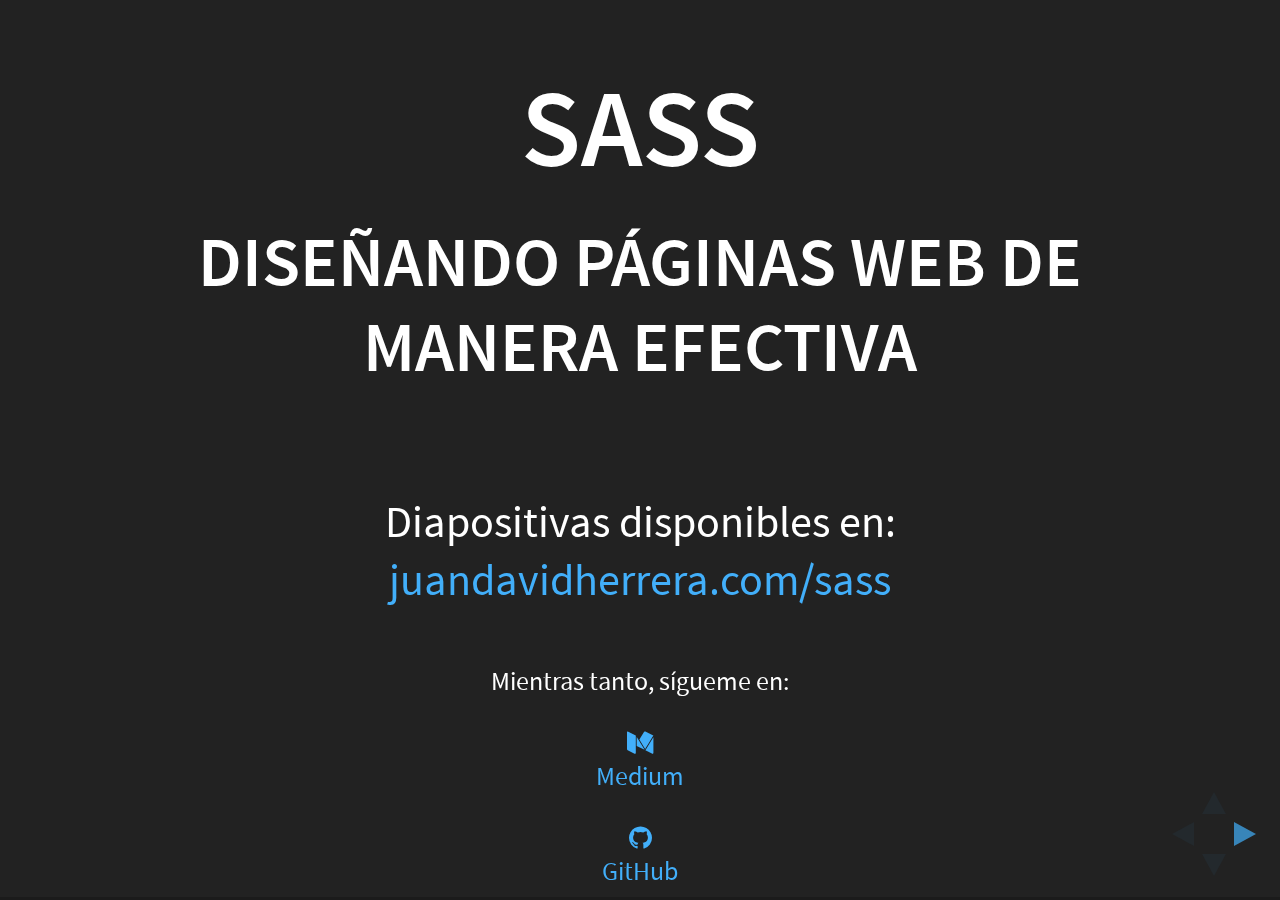
==== slides/index.html @ 66c6b19c "folder restructuring" ====
<!doctype html>
<html lang="en">

<head>
	<meta charset="utf-8">

	<title>Sass: Diseñando Páginas Web de manera efectiva</title>

	<meta name="description" content="Creating styles the elegant way">
	<meta name="author" content="Juan Herrera">

	<meta name="apple-mobile-web-app-capable" content="yes">
	<meta name="apple-mobile-web-app-status-bar-style" content="black-translucent">

	<meta name="viewport" content="width=device-width, initial-scale=1.0, maximum-scale=1.0, user-scalable=no, minimal-ui">

	<link rel="stylesheet" href="css/reveal.css">
	<link rel="stylesheet" href="css/theme/black.css" id="theme">

	<!-- Code syntax highlighting -->
	<link rel="stylesheet" href="lib/css/zenburn.css">

	<!-- Font Awesome Icons -->
	<link rel="stylesheet" href="https://maxcdn.bootstrapcdn.com/font-awesome/4.5.0/css/font-awesome.min.css">

	<!-- Printing and PDF exports -->
	<script>
		var link = document.createElement( 'link' );
		link.rel = 'stylesheet';
		link.type = 'text/css';
		link.href = window.location.search.match( /print-pdf/gi ) ? 'css/print/pdf.css' : 'css/print/paper.css';
		document.getElementsByTagName( 'head' )[0].appendChild( link );
	</script>

		<!--[if lt IE 9]>
		<script src="lib/js/html5shiv.js"></script>
		<![endif]-->
	</head>

	<body>

		<div class="reveal">

			<!-- Any section element inside of this container is displayed as a slide -->
			<div class="slides">
				<section>
					<h1>Sass</h1>
					<h2>Diseñando Páginas Web de manera efectiva</h2><br>
					
					<p>Diapositivas disponibles en: <br>
						<a href="http://juandavidherrera.com/sass">juandavidherrera.com/sass</a><br><br>	
						<small>
							Mientras tanto, sígueme en: <br><br>
							<a href="https://medium.com/@jdjuan"><i class="fa fa-medium"></i><br>Medium</a><br><br>
							<a href="https://github.com/jdjuan"><i class="fa fa-github"></i><br>GitHub</a>
						</small>
					</p>
				</section>

				<section>
					<section>
						<h2>¿Quién soy?</h2>
						<div class="fragment">
							<img alt="" data-src="images/compliment.png">
							<a href="http://compliment.juandavidherrera.com/">The Compliment Project</a>
						</div>
					</section>
					<section>
						<h2>¿Quién soy?</h2>
						<img alt="" data-src="images/rak.png">
						<a href="http://rak.juandavidherrera.com/">The RAK Project</a>
					</section>
					<section>
						<h2>¿Quién soy?</h2>
						<img alt="" data-src="images/kindd.png">
						<a href="http://kindd.ork/">Kindd: Despierta tu humanidad</a><br>
						<a href="http://kindd.ork/">www.kindd.org</a>
					</section>
					<section>
						<img alt="" data-src="images/kindd1.png">
						<img alt="" class="fragment" style="position: absolute; left: 35rem;" data-src="images/kindd2.png">
						<img alt="" class="fragment" style="position: absolute; left: -4rem;" data-src="images/kindd3.png">
						<img alt="" class="fragment" style="position: absolute; left: 7rem;" data-src="images/kindd4.png">
						<img alt="" class="fragment" style="position: absolute; left: 10rem;" data-src="images/kindd5.png">
						<img alt="" class="fragment" style="position: absolute; left: -2rem;" data-src="images/kindd6.png">
						<img alt="" class="fragment" style="position: absolute; left: 35rem;" data-src="images/kindd7.png">
						<img alt="" class="fragment" style="position: absolute; left: 1rem;" data-src="images/kindd8.png">
						<img alt="" class="fragment" style="position: absolute; left: 22rem;" data-src="images/kindd9.png">
						<img alt="" class="fragment" style="position: absolute; left: 6rem;" data-src="images/kindd10.png">
					</section>
				</section>

				<!-- Example of nested vertical slides -->
				<section data-background="images/sass-compass.jpg"></section>

				<section>
					<section>
						<h1>Alcen la mano los que...</h1>
						<h2 class="fragment">...no saben qué es CSS</h2>
					</section>
					<section>
						<img alt="" data-src="images/challenge.jpg">
					</section>
					<section>
						<h1>CSS</h1>
						<blockquote cite="https://www.w3.org/Style/CSS/">
							&ldquo; Cascading Style Sheets (CSS) is a simple mechanism for adding style (e.g., fonts, colors, spacing) to Web documents.&rdquo; W3C
						</blockquote>
					</section>
				</section>
				<section>
					<section>
						<h1>¿Por qué es importante saber CSS?</h1>
					</section>
					<section data-background="images/nasa1.png" data-background-size="95vw"><br><br><br><br>
					</section>
					<section data-background="images/nasa2.png" data-background-size="95vw"><br><br><br><br>
					</section>
				</section>

				<section>
					<section>
						<h3>¿Cómo luce un archivo de CSS?</h3>
						<div class="noWrap" style="white-space: nowrap;">
							<img width="50%" alt=""data-src="images/css1.png">
							<img width="50%" class="fragment" alt=""data-src="images/cat1.jpg">
						</div>
					</section>
					<section>
						<div class="noWrap" style="white-space: nowrap;">
							<img width="50%" alt=""data-src="images/css2.png">
							<img width="50%" class="fragment" alt=""data-src="images/cat2.jpg">
						</div>
					</section>
					<section>
						<div class="noWrap" style="white-space: nowrap;">
							<img width="50%" alt=""data-src="images/css3.png">
							<img width="50%" class="fragment" alt=""data-src="images/cat3.jpg">
						</div>
					</section>
					<section>
						<div class="noWrap" style="white-space: nowrap;">
							<img width="50%" class="fragment" alt=""data-src="images/sass.png">
							<img width="50%" alt=""data-src="images/cat3.jpg">
						</div>
					</section>
					<section>
						<div class="noWrap" style="white-space: nowrap;">
							<img width="50%" alt=""data-src="images/sass.png">
							<img width="50%" alt=""data-src="images/cat4.jpeg">
						</div>
					</section>
					<section>
						<div class="noWrap" style="white-space: nowrap;">
							<img width="50%" alt=""data-src="images/compass.png">
							<img width="50%" alt=""data-src="images/cat5.jpg">
						</div>
					</section>
				</section>

				<section>
					<h1>SASS</h1>
					<strong>	
						<span class="fragment">Syntactically &nbsp;&nbsp;&nbsp;</span><span class="fragment">Awesome &nbsp;&nbsp;&nbsp;</span><span class="fragment">Style &nbsp;&nbsp;&nbsp;</span><span class="fragment">Sheets </span>
					</strong>
					<br><br>
					<blockquote cite="http://sass-lang.com/">
						&ldquo;Sass is the most mature, stable, and powerful professional grade CSS extension language in the world..&rdquo;
					</blockquote>
				</section>

				<section data-background="images/preprocesadores.jpg" data-background-size="50vw"></section>
				
				<section data-background="images/sass-format.jpg" data-background-size="50vw"></section>

				<section data-background="images/sassVSless.png" data-background-size="65vw"></section>

				<section>
					<section>
						<h1>¡Variables!</h1>
						<img width="100%" data-src="images/sass1.png">
					</section>
					<section>
						<h1>Compila a: </h1>
						<img width="100%" data-src="images/sass2.png">
					</section>
				</section>

				<section>
					<h1>Tipos de Datos</h1>
					<img width="100%" data-src="images/sass9.png">
				</section>

				<section>
					<section>
						<h1>¡Mixins!</h1>
						<img width="100%" data-src="images/sass5.png">
					</section>
					<section>
						<h1>Compila a: </h1>
						<img width="100%" data-src="images/sass6.png">
					</section>
				</section>

				<section>
					<h1>¡Herencia!</h1>
					<img width="100%" data-src="images/sass7.png">
				</section>

				<section>
					<section>
						<h1>¡Nesting!</h1>
						<img data-src="images/sass3.png">
					</section>
					<section>
						<h1>Compila a: </h1>
						<img data-src="images/sass4.png">
					</section>
				</section>

				<section data-background="images/compass.png" data-background-size="50vw"></section>
				
				<section>
					<h1>COMPASS</h1>
					<blockquote cite="http://stackoverflow.com/questions/13777215/what-is-compass-what-is-sass-how-do-they-differ">
						&ldquo; Compass is a Sass framework.&rdquo; stackoverflow
					</blockquote>
					<blockquote class="fragment" cite="http://stackoverflow.com/questions/13777215/what-is-compass-what-is-sass-how-do-they-differ">
						&ldquo; Compass is a collection of helpful tools and battle-tested best practices for Sass.&rdquo; stackoverflow
					</blockquote>
				</section>

				<section>
					<section>
						<h1>COMPASS</h1>
						<pre><code style="font-size: 1.8rem;" class="hljs" data-trim data-noescape>
							div { <br><br> @include border-radius(25px); <br><br> }
						</code></pre>
					</section>
					<section>
						<h2>Compila a:</h2>
						<pre><code style="font-size: 1.8rem;" class="hljs" data-trim data-noescape>
							div {<br><br> -moz-border-radius: 25px;<br><br> -webkit-border-radius: 25px;<br><br> border-radius: 25px;<br><br>}
						</code></pre>
					</section>
				</section>
				<section>
					<h1>¿Conclusión?</h1>
				</section>

				<section data-background="images/bottom-line.jpg" data-background-size="50vw"></section>

				<section style="text-align: left;">
					<h1>¡PRÁCTICA!</h1>
					<p>
						- Instación de Sass: <a href="http://sass-lang.com/install">http://sass-lang.com/install</a> <br>
						- Instalación de Compass: <a href="http://compass-style.org/install/">http://compass-style.org/install/</a>
					</p>
				</section>

			</div>

		</div>

		<script src="lib/js/head.min.js"></script>
		<script src="js/reveal.js"></script>

		<script>

			// Full list of configuration options available at:
			// https://github.com/hakimel/reveal.js#configuration
			Reveal.initialize({
				controls: true,
				progress: true,
				history: true,
				center: true,

				transition: 'slide', // none/fade/slide/convex/concave/zoom

				// Optional reveal.js plugins
				dependencies: [
				{ src: 'lib/js/classList.js', condition: function() { return !document.body.classList; } },
				{ src: 'plugin/markdown/marked.js', condition: function() { return !!document.querySelector( '[data-markdown]' ); } },
				{ src: 'plugin/markdown/markdown.js', condition: function() { return !!document.querySelector( '[data-markdown]' ); } },
				{ src: 'plugin/highlight/highlight.js', async: true, callback: function() { hljs.initHighlightingOnLoad(); } },
				{ src: 'plugin/zoom-js/zoom.js', async: true },
				{ src: 'plugin/notes/notes.js', async: true }
				]
			});

		</script>

	</body>
	</html>
---- slides/css/reveal.css ----
/*!
 * reveal.js
 * http://lab.hakim.se/reveal-js
 * MIT licensed
 *
 * Copyright (C) 2015 Hakim El Hattab, http://hakim.se
 */
/*********************************************
 * RESET STYLES
 *********************************************/
html, body, .reveal div, .reveal span, .reveal applet, .reveal object, .reveal iframe,
.reveal h1, .reveal h2, .reveal h3, .reveal h4, .reveal h5, .reveal h6, .reveal p, .reveal blockquote, .reveal pre,
.reveal a, .reveal abbr, .reveal acronym, .reveal address, .reveal big, .reveal cite, .reveal code,
.reveal del, .reveal dfn, .reveal em, .reveal img, .reveal ins, .reveal kbd, .reveal q, .reveal s, .reveal samp,
.reveal small, .reveal strike, .reveal strong, .reveal sub, .reveal sup, .reveal tt, .reveal var,
.reveal b, .reveal u, .reveal center,
.reveal dl, .reveal dt, .reveal dd, .reveal ol, .reveal ul, .reveal li,
.reveal fieldset, .reveal form, .reveal label, .reveal legend,
.reveal table, .reveal caption, .reveal tbody, .reveal tfoot, .reveal thead, .reveal tr, .reveal th, .reveal td,
.reveal article, .reveal aside, .reveal canvas, .reveal details, .reveal embed,
.reveal figure, .reveal figcaption, .reveal footer, .reveal header, .reveal hgroup,
.reveal menu, .reveal nav, .reveal output, .reveal ruby, .reveal section, .reveal summary,
.reveal time, .reveal mark, .reveal audio, video {
  margin: 0;
  padding: 0;
  border: 0;
  font-size: 100%;
  font: inherit;
  vertical-align: baseline; }

.reveal article, .reveal aside, .reveal details, .reveal figcaption, .reveal figure,
.reveal footer, .reveal header, .reveal hgroup, .reveal menu, .reveal nav, .reveal section {
  display: block; }

/*********************************************
 * GLOBAL STYLES
 *********************************************/
html,
body {
  width: 100%;
  height: 100%;
  overflow: hidden; }

body {
  position: relative;
  line-height: 1;
  background-color: #fff;
  color: #000; }

html:-webkit-full-screen-ancestor {
  background-color: inherit; }

html:-moz-full-screen-ancestor {
  background-color: inherit; }

/*********************************************
 * VIEW FRAGMENTS
 *********************************************/
.reveal .slides section .fragment {
  opacity: 0;
  visibility: hidden;
  -webkit-transition: all 0.2s ease;
          transition: all 0.2s ease; }
  .reveal .slides section .fragment.visible {
    opacity: 1;
    visibility: visible; }

.reveal .slides section .fragment.grow {
  opacity: 1;
  visibility: visible; }
  .reveal .slides section .fragment.grow.visible {
    -webkit-transform: scale(1.3);
        -ms-transform: scale(1.3);
            transform: scale(1.3); }

.reveal .slides section .fragment.shrink {
  opacity: 1;
  visibility: visible; }
  .reveal .slides section .fragment.shrink.visible {
    -webkit-transform: scale(0.7);
        -ms-transform: scale(0.7);
            transform: scale(0.7); }

.reveal .slides section .fragment.zoom-in {
  -webkit-transform: scale(0.1);
      -ms-transform: scale(0.1);
          transform: scale(0.1); }
  .reveal .slides section .fragment.zoom-in.visible {
    -webkit-transform: none;
        -ms-transform: none;
            transform: none; }

.reveal .slides section .fragment.fade-out {
  opacity: 1;
  visibility: visible; }
  .reveal .slides section .fragment.fade-out.visible {
    opacity: 0;
    visibility: hidden; }

.reveal .slides section .fragment.semi-fade-out {
  opacity: 1;
  visibility: visible; }
  .reveal .slides section .fragment.semi-fade-out.visible {
    opacity: 0.5;
    visibility: visible; }

.reveal .slides section .fragment.strike {
  opacity: 1;
  visibility: visible; }
  .reveal .slides section .fragment.strike.visible {
    text-decoration: line-through; }

.reveal .slides section .fragment.current-visible {
  opacity: 0;
  visibility: hidden; }
  .reveal .slides section .fragment.current-visible.current-fragment {
    opacity: 1;
    visibility: visible; }

.reveal .slides section .fragment.highlight-red,
.reveal .slides section .fragment.highlight-current-red,
.reveal .slides section .fragment.highlight-green,
.reveal .slides section .fragment.highlight-current-green,
.reveal .slides section .fragment.highlight-blue,
.reveal .slides section .fragment.highlight-current-blue {
  opacity: 1;
  visibility: visible; }

.reveal .slides section .fragment.highlight-red.visible {
  color: #ff2c2d; }

.reveal .slides section .fragment.highlight-green.visible {
  color: #17ff2e; }

.reveal .slides section .fragment.highlight-blue.visible {
  color: #1b91ff; }

.reveal .slides section .fragment.highlight-current-red.current-fragment {
  color: #ff2c2d; }

.reveal .slides section .fragment.highlight-current-green.current-fragment {
  color: #17ff2e; }

.reveal .slides section .fragment.highlight-current-blue.current-fragment {
  color: #1b91ff; }

/*********************************************
 * DEFAULT ELEMENT STYLES
 *********************************************/
/* Fixes issue in Chrome where italic fonts did not appear when printing to PDF */
.reveal:after {
  content: '';
  font-style: italic; }

.reveal iframe {
  z-index: 1; }

/** Prevents layering issues in certain browser/transition combinations */
.reveal a {
  position: relative; }

.reveal .stretch {
  max-width: none;
  max-height: none; }

.reveal pre.stretch code {
  height: 100%;
  max-height: 100%;
  box-sizing: border-box; }

/*********************************************
 * CONTROLS
 *********************************************/
.reveal .controls {
  display: none;
  position: fixed;
  width: 110px;
  height: 110px;
  z-index: 30;
  right: 10px;
  bottom: 10px;
  -webkit-user-select: none; }

.reveal .controls button {
  padding: 0;
  position: absolute;
  opacity: 0.05;
  width: 0;
  height: 0;
  background-color: transparent;
  border: 12px solid transparent;
  -webkit-transform: scale(0.9999);
      -ms-transform: scale(0.9999);
          transform: scale(0.9999);
  -webkit-transition: all 0.2s ease;
          transition: all 0.2s ease;
  -webkit-appearance: none;
  -webkit-tap-highlight-color: transparent; }

.reveal .controls .enabled {
  opacity: 0.7;
  cursor: pointer; }

.reveal .controls .enabled:active {
  margin-top: 1px; }

.reveal .controls .navigate-left {
  top: 42px;
  border-right-width: 22px;
  border-right-color: #000; }

.reveal .controls .navigate-left.fragmented {
  opacity: 0.3; }

.reveal .controls .navigate-right {
  left: 74px;
  top: 42px;
  border-left-width: 22px;
  border-left-color: #000; }

.reveal .controls .navigate-right.fragmented {
  opacity: 0.3; }

.reveal .controls .navigate-up {
  left: 42px;
  border-bottom-width: 22px;
  border-bottom-color: #000; }

.reveal .controls .navigate-up.fragmented {
  opacity: 0.3; }

.reveal .controls .navigate-down {
  left: 42px;
  top: 74px;
  border-top-width: 22px;
  border-top-color: #000; }

.reveal .controls .navigate-down.fragmented {
  opacity: 0.3; }

/*********************************************
 * PROGRESS BAR
 *********************************************/
.reveal .progress {
  position: fixed;
  display: none;
  height: 3px;
  width: 100%;
  bottom: 0;
  left: 0;
  z-index: 10;
  background-color: rgba(0, 0, 0, 0.2); }

.reveal .progress:after {
  content: '';
  display: block;
  position: absolute;
  height: 20px;
  width: 100%;
  top: -20px; }

.reveal .progress span {
  display: block;
  height: 100%;
  width: 0px;
  background-color: #000;
  -webkit-transition: width 800ms cubic-bezier(0.26, 0.86, 0.44, 0.985);
          transition: width 800ms cubic-bezier(0.26, 0.86, 0.44, 0.985); }

/*********************************************
 * SLIDE NUMBER
 *********************************************/
.reveal .slide-number {
  position: fixed;
  display: block;
  right: 8px;
  bottom: 8px;
  z-index: 31;
  font-family: Helvetica, sans-serif;
  font-size: 12px;
  line-height: 1;
  color: #fff;
  background-color: rgba(0, 0, 0, 0.4);
  padding: 5px; }

.reveal .slide-number-delimiter {
  margin: 0 3px; }

/*********************************************
 * SLIDES
 *********************************************/
.reveal {
  position: relative;
  width: 100%;
  height: 100%;
  overflow: hidden;
  -ms-touch-action: none;
      touch-action: none; }

.reveal .slides {
  position: absolute;
  width: 100%;
  height: 100%;
  top: 0;
  right: 0;
  bottom: 0;
  left: 0;
  margin: auto;
  overflow: visible;
  z-index: 1;
  text-align: center;
  -webkit-perspective: 600px;
          perspective: 600px;
  -webkit-perspective-origin: 50% 40%;
          perspective-origin: 50% 40%; }

.reveal .slides > section {
  -ms-perspective: 600px; }

.reveal .slides > section,
.reveal .slides > section > section {
  display: none;
  position: absolute;
  width: 100%;
  padding: 20px 0px;
  z-index: 10;
  -webkit-transform-style: preserve-3d;
          transform-style: preserve-3d;
  -webkit-transition: -webkit-transform-origin 800ms cubic-bezier(0.26, 0.86, 0.44, 0.985), -webkit-transform 800ms cubic-bezier(0.26, 0.86, 0.44, 0.985), visibility 800ms cubic-bezier(0.26, 0.86, 0.44, 0.985), opacity 800ms cubic-bezier(0.26, 0.86, 0.44, 0.985);
          transition: -ms-transform-origin 800ms cubic-bezier(0.26, 0.86, 0.44, 0.985), transform 800ms cubic-bezier(0.26, 0.86, 0.44, 0.985), visibility 800ms cubic-bezier(0.26, 0.86, 0.44, 0.985), opacity 800ms cubic-bezier(0.26, 0.86, 0.44, 0.985);
          transition: transform-origin 800ms cubic-bezier(0.26, 0.86, 0.44, 0.985), transform 800ms cubic-bezier(0.26, 0.86, 0.44, 0.985), visibility 800ms cubic-bezier(0.26, 0.86, 0.44, 0.985), opacity 800ms cubic-bezier(0.26, 0.86, 0.44, 0.985); }

/* Global transition speed settings */
.reveal[data-transition-speed="fast"] .slides section {
  -webkit-transition-duration: 400ms;
          transition-duration: 400ms; }

.reveal[data-transition-speed="slow"] .slides section {
  -webkit-transition-duration: 1200ms;
          transition-duration: 1200ms; }

/* Slide-specific transition speed overrides */
.reveal .slides section[data-transition-speed="fast"] {
  -webkit-transition-duration: 400ms;
          transition-duration: 400ms; }

.reveal .slides section[data-transition-speed="slow"] {
  -webkit-transition-duration: 1200ms;
          transition-duration: 1200ms; }

.reveal .slides > section.stack {
  padding-top: 0;
  padding-bottom: 0; }

.reveal .slides > section.present,
.reveal .slides > section > section.present {
  display: block;
  z-index: 11;
  opacity: 1; }

.reveal.center,
.reveal.center .slides,
.reveal.center .slides section {
  min-height: 0 !important; }

/* Don't allow interaction with invisible slides */
.reveal .slides > section.future,
.reveal .slides > section > section.future,
.reveal .slides > section.past,
.reveal .slides > section > section.past {
  pointer-events: none; }

.reveal.overview .slides > section,
.reveal.overview .slides > section > section {
  pointer-events: auto; }

.reveal .slides > section.past,
.reveal .slides > section.future,
.reveal .slides > section > section.past,
.reveal .slides > section > section.future {
  opacity: 0; }

/*********************************************
 * Mixins for readability of transitions
 *********************************************/
/*********************************************
 * SLIDE TRANSITION
 * Aliased 'linear' for backwards compatibility
 *********************************************/
.reveal.slide section {
  -webkit-backface-visibility: hidden;
          backface-visibility: hidden; }

.reveal .slides > section[data-transition=slide].past,
.reveal .slides > section[data-transition~=slide-out].past,
.reveal.slide .slides > section:not([data-transition]).past {
  -webkit-transform: translate(-150%, 0);
      -ms-transform: translate(-150%, 0);
          transform: translate(-150%, 0); }

.reveal .slides > section[data-transition=slide].future,
.reveal .slides > section[data-transition~=slide-in].future,
.reveal.slide .slides > section:not([data-transition]).future {
  -webkit-transform: translate(150%, 0);
      -ms-transform: translate(150%, 0);
          transform: translate(150%, 0); }

.reveal .slides > section > section[data-transition=slide].past,
.reveal .slides > section > section[data-transition~=slide-out].past,
.reveal.slide .slides > section > section:not([data-transition]).past {
  -webkit-transform: translate(0, -150%);
      -ms-transform: translate(0, -150%);
          transform: translate(0, -150%); }

.reveal .slides > section > section[data-transition=slide].future,
.reveal .slides > section > section[data-transition~=slide-in].future,
.reveal.slide .slides > section > section:not([data-transition]).future {
  -webkit-transform: translate(0, 150%);
      -ms-transform: translate(0, 150%);
          transform: translate(0, 150%); }

.reveal.linear section {
  -webkit-backface-visibility: hidden;
          backface-visibility: hidden; }

.reveal .slides > section[data-transition=linear].past,
.reveal .slides > section[data-transition~=linear-out].past,
.reveal.linear .slides > section:not([data-transition]).past {
  -webkit-transform: translate(-150%, 0);
      -ms-transform: translate(-150%, 0);
          transform: translate(-150%, 0); }

.reveal .slides > section[data-transition=linear].future,
.reveal .slides > section[data-transition~=linear-in].future,
.reveal.linear .slides > section:not([data-transition]).future {
  -webkit-transform: translate(150%, 0);
      -ms-transform: translate(150%, 0);
          transform: translate(150%, 0); }

.reveal .slides > section > section[data-transition=linear].past,
.reveal .slides > section > section[data-transition~=linear-out].past,
.reveal.linear .slides > section > section:not([data-transition]).past {
  -webkit-transform: translate(0, -150%);
      -ms-transform: translate(0, -150%);
          transform: translate(0, -150%); }

.reveal .slides > section > section[data-transition=linear].future,
.reveal .slides > section > section[data-transition~=linear-in].future,
.reveal.linear .slides > section > section:not([data-transition]).future {
  -webkit-transform: translate(0, 150%);
      -ms-transform: translate(0, 150%);
          transform: translate(0, 150%); }

/*********************************************
 * CONVEX TRANSITION
 * Aliased 'default' for backwards compatibility
 *********************************************/
.reveal .slides > section[data-transition=default].past,
.reveal .slides > section[data-transition~=default-out].past,
.reveal.default .slides > section:not([data-transition]).past {
  -webkit-transform: translate3d(-100%, 0, 0) rotateY(-90deg) translate3d(-100%, 0, 0);
          transform: translate3d(-100%, 0, 0) rotateY(-90deg) translate3d(-100%, 0, 0); }

.reveal .slides > section[data-transition=default].future,
.reveal .slides > section[data-transition~=default-in].future,
.reveal.default .slides > section:not([data-transition]).future {
  -webkit-transform: translate3d(100%, 0, 0) rotateY(90deg) translate3d(100%, 0, 0);
          transform: translate3d(100%, 0, 0) rotateY(90deg) translate3d(100%, 0, 0); }

.reveal .slides > section > section[data-transition=default].past,
.reveal .slides > section > section[data-transition~=default-out].past,
.reveal.default .slides > section > section:not([data-transition]).past {
  -webkit-transform: translate3d(0, -300px, 0) rotateX(70deg) translate3d(0, -300px, 0);
          transform: translate3d(0, -300px, 0) rotateX(70deg) translate3d(0, -300px, 0); }

.reveal .slides > section > section[data-transition=default].future,
.reveal .slides > section > section[data-transition~=default-in].future,
.reveal.default .slides > section > section:not([data-transition]).future {
  -webkit-transform: translate3d(0, 300px, 0) rotateX(-70deg) translate3d(0, 300px, 0);
          transform: translate3d(0, 300px, 0) rotateX(-70deg) translate3d(0, 300px, 0); }

.reveal .slides > section[data-transition=convex].past,
.reveal .slides > section[data-transition~=convex-out].past,
.reveal.convex .slides > section:not([data-transition]).past {
  -webkit-transform: translate3d(-100%, 0, 0) rotateY(-90deg) translate3d(-100%, 0, 0);
          transform: translate3d(-100%, 0, 0) rotateY(-90deg) translate3d(-100%, 0, 0); }

.reveal .slides > section[data-transition=convex].future,
.reveal .slides > section[data-transition~=convex-in].future,
.reveal.convex .slides > section:not([data-transition]).future {
  -webkit-transform: translate3d(100%, 0, 0) rotateY(90deg) translate3d(100%, 0, 0);
          transform: translate3d(100%, 0, 0) rotateY(90deg) translate3d(100%, 0, 0); }

.reveal .slides > section > section[data-transition=convex].past,
.reveal .slides > section > section[data-transition~=convex-out].past,
.reveal.convex .slides > section > section:not([data-transition]).past {
  -webkit-transform: translate3d(0, -300px, 0) rotateX(70deg) translate3d(0, -300px, 0);
          transform: translate3d(0, -300px, 0) rotateX(70deg) translate3d(0, -300px, 0); }

.reveal .slides > section > section[data-transition=convex].future,
.reveal .slides > section > section[data-transition~=convex-in].future,
.reveal.convex .slides > section > section:not([data-transition]).future {
  -webkit-transform: translate3d(0, 300px, 0) rotateX(-70deg) translate3d(0, 300px, 0);
          transform: translate3d(0, 300px, 0) rotateX(-70deg) translate3d(0, 300px, 0); }

/*********************************************
 * CONCAVE TRANSITION
 *********************************************/
.reveal .slides > section[data-transition=concave].past,
.reveal .slides > section[data-transition~=concave-out].past,
.reveal.concave .slides > section:not([data-transition]).past {
  -webkit-transform: translate3d(-100%, 0, 0) rotateY(90deg) translate3d(-100%, 0, 0);
          transform: translate3d(-100%, 0, 0) rotateY(90deg) translate3d(-100%, 0, 0); }

.reveal .slides > section[data-transition=concave].future,
.reveal .slides > section[data-transition~=concave-in].future,
.reveal.concave .slides > section:not([data-transition]).future {
  -webkit-transform: translate3d(100%, 0, 0) rotateY(-90deg) translate3d(100%, 0, 0);
          transform: translate3d(100%, 0, 0) rotateY(-90deg) translate3d(100%, 0, 0); }

.reveal .slides > section > section[data-transition=concave].past,
.reveal .slides > section > section[data-transition~=concave-out].past,
.reveal.concave .slides > section > section:not([data-transition]).past {
  -webkit-transform: translate3d(0, -80%, 0) rotateX(-70deg) translate3d(0, -80%, 0);
          transform: translate3d(0, -80%, 0) rotateX(-70deg) translate3d(0, -80%, 0); }

.reveal .slides > section > section[data-transition=concave].future,
.reveal .slides > section > section[data-transition~=concave-in].future,
.reveal.concave .slides > section > section:not([data-transition]).future {
  -webkit-transform: translate3d(0, 80%, 0) rotateX(70deg) translate3d(0, 80%, 0);
          transform: translate3d(0, 80%, 0) rotateX(70deg) translate3d(0, 80%, 0); }

/*********************************************
 * ZOOM TRANSITION
 *********************************************/
.reveal .slides section[data-transition=zoom],
.reveal.zoom .slides section:not([data-transition]) {
  -webkit-transition-timing-function: ease;
          transition-timing-function: ease; }

.reveal .slides > section[data-transition=zoom].past,
.reveal .slides > section[data-transition~=zoom-out].past,
.reveal.zoom .slides > section:not([data-transition]).past {
  visibility: hidden;
  -webkit-transform: scale(16);
      -ms-transform: scale(16);
          transform: scale(16); }

.reveal .slides > section[data-transition=zoom].future,
.reveal .slides > section[data-transition~=zoom-in].future,
.reveal.zoom .slides > section:not([data-transition]).future {
  visibility: hidden;
  -webkit-transform: scale(0.2);
      -ms-transform: scale(0.2);
          transform: scale(0.2); }

.reveal .slides > section > section[data-transition=zoom].past,
.reveal .slides > section > section[data-transition~=zoom-out].past,
.reveal.zoom .slides > section > section:not([data-transition]).past {
  -webkit-transform: translate(0, -150%);
      -ms-transform: translate(0, -150%);
          transform: translate(0, -150%); }

.reveal .slides > section > section[data-transition=zoom].future,
.reveal .slides > section > section[data-transition~=zoom-in].future,
.reveal.zoom .slides > section > section:not([data-transition]).future {
  -webkit-transform: translate(0, 150%);
      -ms-transform: translate(0, 150%);
          transform: translate(0, 150%); }

/*********************************************
 * CUBE TRANSITION
 *********************************************/
.reveal.cube .slides {
  -webkit-perspective: 1300px;
          perspective: 1300px; }

.reveal.cube .slides section {
  padding: 30px;
  min-height: 700px;
  -webkit-backface-visibility: hidden;
          backface-visibility: hidden;
  box-sizing: border-box; }

.reveal.center.cube .slides section {
  min-height: 0; }

.reveal.cube .slides section:not(.stack):before {
  content: '';
  position: absolute;
  display: block;
  width: 100%;
  height: 100%;
  left: 0;
  top: 0;
  background: rgba(0, 0, 0, 0.1);
  border-radius: 4px;
  -webkit-transform: translateZ(-20px);
          transform: translateZ(-20px); }

.reveal.cube .slides section:not(.stack):after {
  content: '';
  position: absolute;
  display: block;
  width: 90%;
  height: 30px;
  left: 5%;
  bottom: 0;
  background: none;
  z-index: 1;
  border-radius: 4px;
  box-shadow: 0px 95px 25px rgba(0, 0, 0, 0.2);
  -webkit-transform: translateZ(-90px) rotateX(65deg);
          transform: translateZ(-90px) rotateX(65deg); }

.reveal.cube .slides > section.stack {
  padding: 0;
  background: none; }

.reveal.cube .slides > section.past {
  -webkit-transform-origin: 100% 0%;
      -ms-transform-origin: 100% 0%;
          transform-origin: 100% 0%;
  -webkit-transform: translate3d(-100%, 0, 0) rotateY(-90deg);
          transform: translate3d(-100%, 0, 0) rotateY(-90deg); }

.reveal.cube .slides > section.future {
  -webkit-transform-origin: 0% 0%;
      -ms-transform-origin: 0% 0%;
          transform-origin: 0% 0%;
  -webkit-transform: translate3d(100%, 0, 0) rotateY(90deg);
          transform: translate3d(100%, 0, 0) rotateY(90deg); }

.reveal.cube .slides > section > section.past {
  -webkit-transform-origin: 0% 100%;
      -ms-transform-origin: 0% 100%;
          transform-origin: 0% 100%;
  -webkit-transform: translate3d(0, -100%, 0) rotateX(90deg);
          transform: translate3d(0, -100%, 0) rotateX(90deg); }

.reveal.cube .slides > section > section.future {
  -webkit-transform-origin: 0% 0%;
      -ms-transform-origin: 0% 0%;
          transform-origin: 0% 0%;
  -webkit-transform: translate3d(0, 100%, 0) rotateX(-90deg);
          transform: translate3d(0, 100%, 0) rotateX(-90deg); }

/*********************************************
 * PAGE TRANSITION
 *********************************************/
.reveal.page .slides {
  -webkit-perspective-origin: 0% 50%;
          perspective-origin: 0% 50%;
  -webkit-perspective: 3000px;
          perspective: 3000px; }

.reveal.page .slides section {
  padding: 30px;
  min-height: 700px;
  box-sizing: border-box; }

.reveal.page .slides section.past {
  z-index: 12; }

.reveal.page .slides section:not(.stack):before {
  content: '';
  position: absolute;
  display: block;
  width: 100%;
  height: 100%;
  left: 0;
  top: 0;
  background: rgba(0, 0, 0, 0.1);
  -webkit-transform: translateZ(-20px);
          transform: translateZ(-20px); }

.reveal.page .slides section:not(.stack):after {
  content: '';
  position: absolute;
  display: block;
  width: 90%;
  height: 30px;
  left: 5%;
  bottom: 0;
  background: none;
  z-index: 1;
  border-radius: 4px;
  box-shadow: 0px 95px 25px rgba(0, 0, 0, 0.2);
  -webkit-transform: translateZ(-90px) rotateX(65deg); }

.reveal.page .slides > section.stack {
  padding: 0;
  background: none; }

.reveal.page .slides > section.past {
  -webkit-transform-origin: 0% 0%;
      -ms-transform-origin: 0% 0%;
          transform-origin: 0% 0%;
  -webkit-transform: translate3d(-40%, 0, 0) rotateY(-80deg);
          transform: translate3d(-40%, 0, 0) rotateY(-80deg); }

.reveal.page .slides > section.future {
  -webkit-transform-origin: 100% 0%;
      -ms-transform-origin: 100% 0%;
          transform-origin: 100% 0%;
  -webkit-transform: translate3d(0, 0, 0);
          transform: translate3d(0, 0, 0); }

.reveal.page .slides > section > section.past {
  -webkit-transform-origin: 0% 0%;
      -ms-transform-origin: 0% 0%;
          transform-origin: 0% 0%;
  -webkit-transform: translate3d(0, -40%, 0) rotateX(80deg);
          transform: translate3d(0, -40%, 0) rotateX(80deg); }

.reveal.page .slides > section > section.future {
  -webkit-transform-origin: 0% 100%;
      -ms-transform-origin: 0% 100%;
          transform-origin: 0% 100%;
  -webkit-transform: translate3d(0, 0, 0);
          transform: translate3d(0, 0, 0); }

/*********************************************
 * FADE TRANSITION
 *********************************************/
.reveal .slides section[data-transition=fade],
.reveal.fade .slides section:not([data-transition]),
.reveal.fade .slides > section > section:not([data-transition]) {
  -webkit-transform: none;
      -ms-transform: none;
          transform: none;
  -webkit-transition: opacity 0.5s;
          transition: opacity 0.5s; }

.reveal.fade.overview .slides section,
.reveal.fade.overview .slides > section > section {
  -webkit-transition: none;
          transition: none; }

/*********************************************
 * NO TRANSITION
 *********************************************/
.reveal .slides section[data-transition=none],
.reveal.none .slides section:not([data-transition]) {
  -webkit-transform: none;
      -ms-transform: none;
          transform: none;
  -webkit-transition: none;
          transition: none; }

/*********************************************
 * PAUSED MODE
 *********************************************/
.reveal .pause-overlay {
  position: absolute;
  top: 0;
  left: 0;
  width: 100%;
  height: 100%;
  background: black;
  visibility: hidden;
  opacity: 0;
  z-index: 100;
  -webkit-transition: all 1s ease;
          transition: all 1s ease; }

.reveal.paused .pause-overlay {
  visibility: visible;
  opacity: 1; }

/*********************************************
 * FALLBACK
 *********************************************/
.no-transforms {
  overflow-y: auto; }

.no-transforms .reveal .slides {
  position: relative;
  width: 80%;
  height: auto !important;
  top: 0;
  left: 50%;
  margin: 0;
  text-align: center; }

.no-transforms .reveal .controls,
.no-transforms .reveal .progress {
  display: none !important; }

.no-transforms .reveal .slides section {
  display: block !important;
  opacity: 1 !important;
  position: relative !important;
  height: auto;
  min-height: 0;
  top: 0;
  left: -50%;
  margin: 70px 0;
  -webkit-transform: none;
      -ms-transform: none;
          transform: none; }

.no-transforms .reveal .slides section section {
  left: 0; }

.reveal .no-transition,
.reveal .no-transition * {
  -webkit-transition: none !important;
          transition: none !important; }

/*********************************************
 * PER-SLIDE BACKGROUNDS
 *********************************************/
.reveal .backgrounds {
  position: absolute;
  width: 100%;
  height: 100%;
  top: 0;
  left: 0;
  -webkit-perspective: 600px;
          perspective: 600px; }

.reveal .slide-background {
  display: none;
  position: absolute;
  width: 100%;
  height: 100%;
  opacity: 0;
  visibility: hidden;
  background-color: transparent;
  background-position: 50% 50%;
  background-repeat: no-repeat;
  background-size: cover;
  -webkit-transition: all 800ms cubic-bezier(0.26, 0.86, 0.44, 0.985);
          transition: all 800ms cubic-bezier(0.26, 0.86, 0.44, 0.985); }

.reveal .slide-background.stack {
  display: block; }

.reveal .slide-background.present {
  opacity: 1;
  visibility: visible; }

.print-pdf .reveal .slide-background {
  opacity: 1 !important;
  visibility: visible !important; }

/* Video backgrounds */
.reveal .slide-background video {
  position: absolute;
  width: 100%;
  height: 100%;
  max-width: none;
  max-height: none;
  top: 0;
  left: 0; }

/* Immediate transition style */
.reveal[data-background-transition=none] > .backgrounds .slide-background,
.reveal > .backgrounds .slide-background[data-background-transition=none] {
  -webkit-transition: none;
          transition: none; }

/* Slide */
.reveal[data-background-transition=slide] > .backgrounds .slide-background,
.reveal > .backgrounds .slide-background[data-background-transition=slide] {
  opacity: 1;
  -webkit-backface-visibility: hidden;
          backface-visibility: hidden; }

.reveal[data-background-transition=slide] > .backgrounds .slide-background.past,
.reveal > .backgrounds .slide-background.past[data-background-transition=slide] {
  -webkit-transform: translate(-100%, 0);
      -ms-transform: translate(-100%, 0);
          transform: translate(-100%, 0); }

.reveal[data-background-transition=slide] > .backgrounds .slide-background.future,
.reveal > .backgrounds .slide-background.future[data-background-transition=slide] {
  -webkit-transform: translate(100%, 0);
      -ms-transform: translate(100%, 0);
          transform: translate(100%, 0); }

.reveal[data-background-transition=slide] > .backgrounds .slide-background > .slide-background.past,
.reveal > .backgrounds .slide-background > .slide-background.past[data-background-transition=slide] {
  -webkit-transform: translate(0, -100%);
      -ms-transform: translate(0, -100%);
          transform: translate(0, -100%); }

.reveal[data-background-transition=slide] > .backgrounds .slide-background > .slide-background.future,
.reveal > .backgrounds .slide-background > .slide-background.future[data-background-transition=slide] {
  -webkit-transform: translate(0, 100%);
      -ms-transform: translate(0, 100%);
          transform: translate(0, 100%); }

/* Convex */
.reveal[data-background-transition=convex] > .backgrounds .slide-background.past,
.reveal > .backgrounds .slide-background.past[data-background-transition=convex] {
  opacity: 0;
  -webkit-transform: translate3d(-100%, 0, 0) rotateY(-90deg) translate3d(-100%, 0, 0);
          transform: translate3d(-100%, 0, 0) rotateY(-90deg) translate3d(-100%, 0, 0); }

.reveal[data-background-transition=convex] > .backgrounds .slide-background.future,
.reveal > .backgrounds .slide-background.future[data-background-transition=convex] {
  opacity: 0;
  -webkit-transform: translate3d(100%, 0, 0) rotateY(90deg) translate3d(100%, 0, 0);
          transform: translate3d(100%, 0, 0) rotateY(90deg) translate3d(100%, 0, 0); }

.reveal[data-background-transition=convex] > .backgrounds .slide-background > .slide-background.past,
.reveal > .backgrounds .slide-background > .slide-background.past[data-background-transition=convex] {
  opacity: 0;
  -webkit-transform: translate3d(0, -100%, 0) rotateX(90deg) translate3d(0, -100%, 0);
          transform: translate3d(0, -100%, 0) rotateX(90deg) translate3d(0, -100%, 0); }

.reveal[data-background-transition=convex] > .backgrounds .slide-background > .slide-background.future,
.reveal > .backgrounds .slide-background > .slide-background.future[data-background-transition=convex] {
  opacity: 0;
  -webkit-transform: translate3d(0, 100%, 0) rotateX(-90deg) translate3d(0, 100%, 0);
          transform: translate3d(0, 100%, 0) rotateX(-90deg) translate3d(0, 100%, 0); }

/* Concave */
.reveal[data-background-transition=concave] > .backgrounds .slide-background.past,
.reveal > .backgrounds .slide-background.past[data-background-transition=concave] {
  opacity: 0;
  -webkit-transform: translate3d(-100%, 0, 0) rotateY(90deg) translate3d(-100%, 0, 0);
          transform: translate3d(-100%, 0, 0) rotateY(90deg) translate3d(-100%, 0, 0); }

.reveal[data-background-transition=concave] > .backgrounds .slide-background.future,
.reveal > .backgrounds .slide-background.future[data-background-transition=concave] {
  opacity: 0;
  -webkit-transform: translate3d(100%, 0, 0) rotateY(-90deg) translate3d(100%, 0, 0);
          transform: translate3d(100%, 0, 0) rotateY(-90deg) translate3d(100%, 0, 0); }

.reveal[data-background-transition=concave] > .backgrounds .slide-background > .slide-background.past,
.reveal > .backgrounds .slide-background > .slide-background.past[data-background-transition=concave] {
  opacity: 0;
  -webkit-transform: translate3d(0, -100%, 0) rotateX(-90deg) translate3d(0, -100%, 0);
          transform: translate3d(0, -100%, 0) rotateX(-90deg) translate3d(0, -100%, 0); }

.reveal[data-background-transition=concave] > .backgrounds .slide-background > .slide-background.future,
.reveal > .backgrounds .slide-background > .slide-background.future[data-background-transition=concave] {
  opacity: 0;
  -webkit-transform: translate3d(0, 100%, 0) rotateX(90deg) translate3d(0, 100%, 0);
          transform: translate3d(0, 100%, 0) rotateX(90deg) translate3d(0, 100%, 0); }

/* Zoom */
.reveal[data-background-transition=zoom] > .backgrounds .slide-background,
.reveal > .backgrounds .slide-background[data-background-transition=zoom] {
  -webkit-transition-timing-function: ease;
          transition-timing-function: ease; }

.reveal[data-background-transition=zoom] > .backgrounds .slide-background.past,
.reveal > .backgrounds .slide-background.past[data-background-transition=zoom] {
  opacity: 0;
  visibility: hidden;
  -webkit-transform: scale(16);
      -ms-transform: scale(16);
          transform: scale(16); }

.reveal[data-background-transition=zoom] > .backgrounds .slide-background.future,
.reveal > .backgrounds .slide-background.future[data-background-transition=zoom] {
  opacity: 0;
  visibility: hidden;
  -webkit-transform: scale(0.2);
      -ms-transform: scale(0.2);
          transform: scale(0.2); }

.reveal[data-background-transition=zoom] > .backgrounds .slide-background > .slide-background.past,
.reveal > .backgrounds .slide-background > .slide-background.past[data-background-transition=zoom] {
  opacity: 0;
  visibility: hidden;
  -webkit-transform: scale(16);
      -ms-transform: scale(16);
          transform: scale(16); }

.reveal[data-background-transition=zoom] > .backgrounds .slide-background > .slide-background.future,
.reveal > .backgrounds .slide-background > .slide-background.future[data-background-transition=zoom] {
  opacity: 0;
  visibility: hidden;
  -webkit-transform: scale(0.2);
      -ms-transform: scale(0.2);
          transform: scale(0.2); }

/* Global transition speed settings */
.reveal[data-transition-speed="fast"] > .backgrounds .slide-background {
  -webkit-transition-duration: 400ms;
          transition-duration: 400ms; }

.reveal[data-transition-speed="slow"] > .backgrounds .slide-background {
  -webkit-transition-duration: 1200ms;
          transition-duration: 1200ms; }

/*********************************************
 * OVERVIEW
 *********************************************/
.reveal.overview {
  -webkit-perspective-origin: 50% 50%;
          perspective-origin: 50% 50%;
  -webkit-perspective: 700px;
          perspective: 700px; }
  .reveal.overview .slides section {
    height: 700px;
    opacity: 1 !important;
    overflow: hidden;
    visibility: visible !important;
    cursor: pointer;
    box-sizing: border-box; }
  .reveal.overview .slides section:hover,
  .reveal.overview .slides section.present {
    outline: 10px solid rgba(150, 150, 150, 0.4);
    outline-offset: 10px; }
  .reveal.overview .slides section .fragment {
    opacity: 1;
    -webkit-transition: none;
            transition: none; }
  .reveal.overview .slides section:after,
  .reveal.overview .slides section:before {
    display: none !important; }
  .reveal.overview .slides > section.stack {
    padding: 0;
    top: 0 !important;
    background: none;
    outline: none;
    overflow: visible; }
  .reveal.overview .backgrounds {
    -webkit-perspective: inherit;
            perspective: inherit; }
  .reveal.overview .backgrounds .slide-background {
    opacity: 1;
    visibility: visible;
    outline: 10px solid rgba(150, 150, 150, 0.1);
    outline-offset: 10px; }

.reveal.overview .slides section,
.reveal.overview-deactivating .slides section {
  -webkit-transition: none;
          transition: none; }

.reveal.overview .backgrounds .slide-background,
.reveal.overview-deactivating .backgrounds .slide-background {
  -webkit-transition: none;
          transition: none; }

.reveal.overview-animated .slides {
  -webkit-transition: -webkit-transform 0.4s ease;
          transition: transform 0.4s ease; }

/*********************************************
 * RTL SUPPORT
 *********************************************/
.reveal.rtl .slides,
.reveal.rtl .slides h1,
.reveal.rtl .slides h2,
.reveal.rtl .slides h3,
.reveal.rtl .slides h4,
.reveal.rtl .slides h5,
.reveal.rtl .slides h6 {
  direction: rtl;
  font-family: sans-serif; }

.reveal.rtl pre,
.reveal.rtl code {
  direction: ltr; }

.reveal.rtl ol,
.reveal.rtl ul {
  text-align: right; }

.reveal.rtl .progress span {
  float: right; }

/*********************************************
 * PARALLAX BACKGROUND
 *********************************************/
.reveal.has-parallax-background .backgrounds {
  -webkit-transition: all 0.8s ease;
          transition: all 0.8s ease; }

/* Global transition speed settings */
.reveal.has-parallax-background[data-transition-speed="fast"] .backgrounds {
  -webkit-transition-duration: 400ms;
          transition-duration: 400ms; }

.reveal.has-parallax-background[data-transition-speed="slow"] .backgrounds {
  -webkit-transition-duration: 1200ms;
          transition-duration: 1200ms; }

/*********************************************
 * LINK PREVIEW OVERLAY
 *********************************************/
.reveal .overlay {
  position: absolute;
  top: 0;
  left: 0;
  width: 100%;
  height: 100%;
  z-index: 1000;
  background: rgba(0, 0, 0, 0.9);
  opacity: 0;
  visibility: hidden;
  -webkit-transition: all 0.3s ease;
          transition: all 0.3s ease; }

.reveal .overlay.visible {
  opacity: 1;
  visibility: visible; }

.reveal .overlay .spinner {
  position: absolute;
  display: block;
  top: 50%;
  left: 50%;
  width: 32px;
  height: 32px;
  margin: -16px 0 0 -16px;
  z-index: 10;
  background-image: url([data-uri]%2F%2F%2F6%2Bvr8nJybW1tcDAwOjo6Nvb26ioqKOjo7Ozs%2FLy8vz8%2FAAAAAAAAAAAACH%2FC05FVFNDQVBFMi4wAwEAAAAh%2FhpDcmVhdGVkIHdpdGggYWpheGxvYWQuaW5mbwAh%[base64]%2FV%2FnmOM82XiHRLYKhKP1oZmADdEAAAh%2BQQJCgAAACwAAAAAIAAgAAAE6hDISWlZpOrNp1lGNRSdRpDUolIGw5RUYhhHukqFu8DsrEyqnWThGvAmhVlteBvojpTDDBUEIFwMFBRAmBkSgOrBFZogCASwBDEY%2FCZSg7GSE0gSCjQBMVG023xWBhklAnoEdhQEfyNqMIcKjhRsjEdnezB%2BA4k8gTwJhFuiW4dokXiloUepBAp5qaKpp6%2BHo7aWW54wl7obvEe0kRuoplCGepwSx2jJvqHEmGt6whJpGpfJCHmOoNHKaHx61WiSR92E4lbFoq%2BB6QDtuetcaBPnW6%2BO7wDHpIiK9SaVK5GgV543tzjgGcghAgAh%[base64]%2B%2BG%2Bw48edZPK%2BM6hLJpQg484enXIdQFSS1u6UhksENEQAAIfkECQoAAAAsAAAAACAAIAAABOcQyEmpGKLqzWcZRVUQnZYg1aBSh2GUVEIQ2aQOE%2BG%2BcD4ntpWkZQj1JIiZIogDFFyHI0UxQwFugMSOFIPJftfVAEoZLBbcLEFhlQiqGp1Vd140AUklUN3eCA51C1EWMzMCezCBBmkxVIVHBWd3HHl9JQOIJSdSnJ0TDKChCwUJjoWMPaGqDKannasMo6WnM562R5YluZRwur0wpgqZE7NKUm%2BFNRPIhjBJxKZteWuIBMN4zRMIVIhffcgojwCF117i4nlLnY5ztRLsnOk%2BaV%2BoJY7V7m76PdkS4trKcdg0Zc0tTcKkRAAAIfkECQoAAAAsAAAAACAAIAAABO4QyEkpKqjqzScpRaVkXZWQEximw1BSCUEIlDohrft6cpKCk5xid5MNJTaAIkekKGQkWyKHkvhKsR7ARmitkAYDYRIbUQRQjWBwJRzChi9CRlBcY1UN4g0%[base64]%[base64]%2BE71SRQeyqUToLA7VxF0JDyIQh%2FMVVPMt1ECZlfcjZJ9mIKoaTl1MRIl5o4CUKXOwmyrCInCKqcWtvadL2SYhyASyNDJ0uIiRMDjI0Fd30%2FiI2UA5GSS5UDj2l6NoqgOgN4gksEBgYFf0FDqKgHnyZ9OX8HrgYHdHpcHQULXAS2qKpENRg7eAMLC7kTBaixUYFkKAzWAAnLC7FLVxLWDBLKCwaKTULgEwbLA4hJtOkSBNqITT3xEgfLpBtzE%2FjiuL04RGEBgwWhShRgQExHBAAh%2BQQJCgAAACwAAAAAIAAgAAAE7xDISWlSqerNpyJKhWRdlSAVoVLCWk6JKlAqAavhO9UkUHsqlE6CwO1cRdCQ8iEIfzFVTzLdRAmZX3I2SfZiCqGk5dTESJeaOAlClzsJsqwiJwiqnFrb2nS9kmIcgEsjQydLiIlHehhpejaIjzh9eomSjZR%[base64]%2BE71SRQeyqUToLA7VxF0JDyIQh%[base64]%2BE71SRQeyqUToLA7VxF0JDyIQh%2FMVVPMt1ECZlfcjZJ9mIKoaTl1MRIl5o4CUKXOwmyrCInCKqcWtvadL2SYhyASyNDJ0uIiUd6GAULDJCRiXo1CpGXDJOUjY%2BYip9DhToJA4RBLwMLCwVDfRgbBAaqqoZ1XBMHswsHtxtFaH1iqaoGNgAIxRpbFAgfPQSqpbgGBqUD1wBXeCYp1AYZ19JJOYgH1KwA4UBvQwXUBxPqVD9L3sbp2BNk2xvvFPJd%2BMFCN6HAAIKgNggY0KtEBAAh%[base64]%2BvsYMDAzZQPC9VCNkDWUhGkuE5PxJNwiUK4UfLzOlD4WvzAHaoG9nxPi5d%2BjYUqfAhhykOFwJWiAAAIfkECQoAAAAsAAAAACAAIAAABPAQyElpUqnqzaciSoVkXVUMFaFSwlpOCcMYlErAavhOMnNLNo8KsZsMZItJEIDIFSkLGQoQTNhIsFehRww2CQLKF0tYGKYSg%2BygsZIuNqJksKgbfgIGepNo2cIUB3V1B3IvNiBYNQaDSTtfhhx0CwVPI0UJe0%2Bbm4g5VgcGoqOcnjmjqDSdnhgEoamcsZuXO1aWQy8KAwOAuTYYGwi7w5h%2BKr0SJ8MFihpNbx%2B4Erq7BYBuzsdiH1jCAzoSfl0rVirNbRXlBBlLX%2BBP0XJLAPGzTkAuAOqb0WT5AH7OcdCm5B8TgRwSRKIHQtaLCwg1RAAAOwAAAAAAAAAAAA%3D%3D);
  visibility: visible;
  opacity: 0.6;
  -webkit-transition: all 0.3s ease;
          transition: all 0.3s ease; }

.reveal .overlay header {
  position: absolute;
  left: 0;
  top: 0;
  width: 100%;
  height: 40px;
  z-index: 2;
  border-bottom: 1px solid #222; }

.reveal .overlay header a {
  display: inline-block;
  width: 40px;
  height: 40px;
  padding: 0 10px;
  float: right;
  opacity: 0.6;
  box-sizing: border-box; }

.reveal .overlay header a:hover {
  opacity: 1; }

.reveal .overlay header a .icon {
  display: inline-block;
  width: 20px;
  height: 20px;
  background-position: 50% 50%;
  background-size: 100%;
  background-repeat: no-repeat; }

.reveal .overlay header a.close .icon {
  background-image: url([data-uri]); }

.reveal .overlay header a.external .icon {
  background-image: url([data-uri]); }

.reveal .overlay .viewport {
  position: absolute;
  top: 40px;
  right: 0;
  bottom: 0;
  left: 0; }

.reveal .overlay.overlay-preview .viewport iframe {
  width: 100%;
  height: 100%;
  max-width: 100%;
  max-height: 100%;
  border: 0;
  opacity: 0;
  visibility: hidden;
  -webkit-transition: all 0.3s ease;
          transition: all 0.3s ease; }

.reveal .overlay.overlay-preview.loaded .viewport iframe {
  opacity: 1;
  visibility: visible; }

.reveal .overlay.overlay-preview.loaded .spinner {
  opacity: 0;
  visibility: hidden;
  -webkit-transform: scale(0.2);
      -ms-transform: scale(0.2);
          transform: scale(0.2); }

.reveal .overlay.overlay-help .viewport {
  overflow: auto;
  color: #fff; }

.reveal .overlay.overlay-help .viewport .viewport-inner {
  width: 600px;
  margin: 0 auto;
  padding: 60px;
  text-align: center;
  letter-spacing: normal; }

.reveal .overlay.overlay-help .viewport .viewport-inner .title {
  font-size: 20px; }

.reveal .overlay.overlay-help .viewport .viewport-inner table {
  border: 1px solid #fff;
  border-collapse: collapse;
  font-size: 14px; }

.reveal .overlay.overlay-help .viewport .viewport-inner table th,
.reveal .overlay.overlay-help .viewport .viewport-inner table td {
  width: 200px;
  padding: 10px;
  border: 1px solid #fff;
  vertical-align: middle; }

.reveal .overlay.overlay-help .viewport .viewport-inner table th {
  padding-top: 20px;
  padding-bottom: 20px; }

/*********************************************
 * PLAYBACK COMPONENT
 *********************************************/
.reveal .playback {
  position: fixed;
  left: 15px;
  bottom: 20px;
  z-index: 30;
  cursor: pointer;
  -webkit-transition: all 400ms ease;
          transition: all 400ms ease; }

.reveal.overview .playback {
  opacity: 0;
  visibility: hidden; }

/*********************************************
 * ROLLING LINKS
 *********************************************/
.reveal .roll {
  display: inline-block;
  line-height: 1.2;
  overflow: hidden;
  vertical-align: top;
  -webkit-perspective: 400px;
          perspective: 400px;
  -webkit-perspective-origin: 50% 50%;
          perspective-origin: 50% 50%; }

.reveal .roll:hover {
  background: none;
  text-shadow: none; }

.reveal .roll span {
  display: block;
  position: relative;
  padding: 0 2px;
  pointer-events: none;
  -webkit-transition: all 400ms ease;
          transition: all 400ms ease;
  -webkit-transform-origin: 50% 0%;
      -ms-transform-origin: 50% 0%;
          transform-origin: 50% 0%;
  -webkit-transform-style: preserve-3d;
          transform-style: preserve-3d;
  -webkit-backface-visibility: hidden;
          backface-visibility: hidden; }

.reveal .roll:hover span {
  background: rgba(0, 0, 0, 0.5);
  -webkit-transform: translate3d(0px, 0px, -45px) rotateX(90deg);
          transform: translate3d(0px, 0px, -45px) rotateX(90deg); }

.reveal .roll span:after {
  content: attr(data-title);
  display: block;
  position: absolute;
  left: 0;
  top: 0;
  padding: 0 2px;
  -webkit-backface-visibility: hidden;
          backface-visibility: hidden;
  -webkit-transform-origin: 50% 0%;
      -ms-transform-origin: 50% 0%;
          transform-origin: 50% 0%;
  -webkit-transform: translate3d(0px, 110%, 0px) rotateX(-90deg);
          transform: translate3d(0px, 110%, 0px) rotateX(-90deg); }

/*********************************************
 * SPEAKER NOTES
 *********************************************/
.reveal aside.notes {
  display: none; }

.reveal .speaker-notes {
  display: none;
  position: absolute;
  width: 70%;
  max-height: 15%;
  left: 15%;
  bottom: 26px;
  padding: 10px;
  z-index: 1;
  font-size: 18px;
  line-height: 1.4;
  color: #fff;
  background-color: rgba(0, 0, 0, 0.5);
  overflow: auto;
  box-sizing: border-box;
  text-align: left;
  font-family: Helvetica, sans-serif;
  -webkit-overflow-scrolling: touch; }

.reveal .speaker-notes.visible:not(:empty) {
  display: block; }

@media screen and (max-width: 1024px) {
  .reveal .speaker-notes {
    font-size: 14px; } }

@media screen and (max-width: 600px) {
  .reveal .speaker-notes {
    width: 90%;
    left: 5%; } }

/*********************************************
 * ZOOM PLUGIN
 *********************************************/
.zoomed .reveal *,
.zoomed .reveal *:before,
.zoomed .reveal *:after {
  -webkit-backface-visibility: visible !important;
          backface-visibility: visible !important; }

.zoomed .reveal .progress,
.zoomed .reveal .controls {
  opacity: 0; }

.zoomed .reveal .roll span {
  background: none; }

.zoomed .reveal .roll span:after {
  visibility: hidden; }
---- slides/css/theme/black.css ----
/**
 * Black theme for reveal.js. This is the opposite of the 'white' theme.
 *
 * Copyright (C) 2015 Hakim El Hattab, http://hakim.se
 */
@import url(../../lib/font/source-sans-pro/source-sans-pro.css);
section.has-light-background, section.has-light-background h1, section.has-light-background h2, section.has-light-background h3, section.has-light-background h4, section.has-light-background h5, section.has-light-background h6 {
  color: #222; }

/*********************************************
 * GLOBAL STYLES
 *********************************************/
body {
  background: #222;
  background-color: #222; }

.reveal {
  font-family: "Source Sans Pro", Helvetica, sans-serif;
  font-size: 38px;
  font-weight: normal;
  color: #fff; }

::selection {
  color: #fff;
  background: #bee4fd;
  text-shadow: none; }

.reveal .slides > section,
.reveal .slides > section > section {
  line-height: 1.3;
  font-weight: inherit; }

/*********************************************
 * HEADERS
 *********************************************/
.reveal h1,
.reveal h2,
.reveal h3,
.reveal h4,
.reveal h5,
.reveal h6 {
  margin: 0 0 20px 0;
  color: #fff;
  font-family: "Source Sans Pro", Helvetica, sans-serif;
  font-weight: 600;
  line-height: 1.2;
  letter-spacing: normal;
  text-transform: uppercase;
  text-shadow: none;
  word-wrap: break-word; }

.reveal h1 {
  font-size: 2.5em; }

.reveal h2 {
  font-size: 1.6em; }

.reveal h3 {
  font-size: 1.3em; }

.reveal h4 {
  font-size: 1em; }

.reveal h1 {
  text-shadow: none; }

/*********************************************
 * OTHER
 *********************************************/
.reveal p {
  margin: 20px 0;
  line-height: 1.3; }

/* Ensure certain elements are never larger than the slide itself */
.reveal img,
.reveal video,
.reveal iframe {
  max-width: 95%;
  max-height: 95%; }

.reveal strong,
.reveal b {
  font-weight: bold; }

.reveal em {
  font-style: italic; }

.reveal ol,
.reveal dl,
.reveal ul {
  display: inline-block;
  text-align: left;
  margin: 0 0 0 1em; }

.reveal ol {
  list-style-type: decimal; }

.reveal ul {
  list-style-type: disc; }

.reveal ul ul {
  list-style-type: square; }

.reveal ul ul ul {
  list-style-type: circle; }

.reveal ul ul,
.reveal ul ol,
.reveal ol ol,
.reveal ol ul {
  display: block;
  margin-left: 40px; }

.reveal dt {
  font-weight: bold; }

.reveal dd {
  margin-left: 40px; }

.reveal q,
.reveal blockquote {
  quotes: none; }

.reveal blockquote {
  display: block;
  position: relative;
  width: 70%;
  margin: 20px auto;
  padding: 5px;
  font-style: italic;
  background: rgba(255, 255, 255, 0.05);
  box-shadow: 0px 0px 2px rgba(0, 0, 0, 0.2); }

.reveal blockquote p:first-child,
.reveal blockquote p:last-child {
  display: inline-block; }

.reveal q {
  font-style: italic; }

.reveal pre {
  display: block;
  position: relative;
  width: 90%;
  margin: 20px auto;
  text-align: left;
  font-size: 0.55em;
  font-family: monospace;
  line-height: 1.2em;
  word-wrap: break-word;
  box-shadow: 0px 0px 6px rgba(0, 0, 0, 0.3); }

.reveal code {
  font-family: monospace; }

.reveal pre code {
  display: block;
  padding: 5px;
  overflow: auto;
  max-height: 400px;
  word-wrap: normal; }

.reveal table {
  margin: auto;
  border-collapse: collapse;
  border-spacing: 0; }

.reveal table th {
  font-weight: bold; }

.reveal table th,
.reveal table td {
  text-align: left;
  padding: 0.2em 0.5em 0.2em 0.5em;
  border-bottom: 1px solid; }

.reveal table th[align="center"],
.reveal table td[align="center"] {
  text-align: center; }

.reveal table th[align="right"],
.reveal table td[align="right"] {
  text-align: right; }

.reveal table tr:last-child td {
  border-bottom: none; }

.reveal sup {
  vertical-align: super; }

.reveal sub {
  vertical-align: sub; }

.reveal small {
  display: inline-block;
  font-size: 0.6em;
  line-height: 1.2em;
  vertical-align: top; }

.reveal small * {
  vertical-align: top; }

/*********************************************
 * LINKS
 *********************************************/
.reveal a {
  color: #42affa;
  text-decoration: none;
  -webkit-transition: color 0.15s ease;
  -moz-transition: color 0.15s ease;
  transition: color 0.15s ease; }

.reveal a:hover {
  color: #8dcffc;
  text-shadow: none;
  border: none; }

.reveal .roll span:after {
  color: #fff;
  background: #068de9; }

/*********************************************
 * IMAGES
 *********************************************/
.reveal section img {
  margin: 15px 0px;
  background: rgba(255, 255, 255, 0.12);
  border: 4px solid #fff;
  box-shadow: 0 0 10px rgba(0, 0, 0, 0.15); }

.reveal section img.plain {
  border: 0;
  box-shadow: none; }

.reveal a img {
  -webkit-transition: all 0.15s linear;
  -moz-transition: all 0.15s linear;
  transition: all 0.15s linear; }

.reveal a:hover img {
  background: rgba(255, 255, 255, 0.2);
  border-color: #42affa;
  box-shadow: 0 0 20px rgba(0, 0, 0, 0.55); }

/*********************************************
 * NAVIGATION CONTROLS
 *********************************************/
.reveal .controls .navigate-left,
.reveal .controls .navigate-left.enabled {
  border-right-color: #42affa; }

.reveal .controls .navigate-right,
.reveal .controls .navigate-right.enabled {
  border-left-color: #42affa; }

.reveal .controls .navigate-up,
.reveal .controls .navigate-up.enabled {
  border-bottom-color: #42affa; }

.reveal .controls .navigate-down,
.reveal .controls .navigate-down.enabled {
  border-top-color: #42affa; }

.reveal .controls .navigate-left.enabled:hover {
  border-right-color: #8dcffc; }

.reveal .controls .navigate-right.enabled:hover {
  border-left-color: #8dcffc; }

.reveal .controls .navigate-up.enabled:hover {
  border-bottom-color: #8dcffc; }

.reveal .controls .navigate-down.enabled:hover {
  border-top-color: #8dcffc; }

/*********************************************
 * PROGRESS BAR
 *********************************************/
.reveal .progress {
  background: rgba(0, 0, 0, 0.2); }

.reveal .progress span {
  background: #42affa;
  -webkit-transition: width 800ms cubic-bezier(0.26, 0.86, 0.44, 0.985);
  -moz-transition: width 800ms cubic-bezier(0.26, 0.86, 0.44, 0.985);
  transition: width 800ms cubic-bezier(0.26, 0.86, 0.44, 0.985); }
---- slides/lib/css/zenburn.css ----
/*
Zenburn style from voldmar.ru (c) Vladimir Epifanov <voldmar@voldmar.ru>
based on dark.css by Ivan Sagalaev
*/

.hljs {
  display: block;
  overflow-x: auto;
  padding: 0.5em;
  background: #3f3f3f;
  color: #dcdcdc;
  -webkit-text-size-adjust: none;
}

.hljs-keyword,
.hljs-tag,
.css .hljs-class,
.css .hljs-id,
.lisp .hljs-title,
.nginx .hljs-title,
.hljs-request,
.hljs-status,
.clojure .hljs-attribute {
  color: #e3ceab;
}

.django .hljs-template_tag,
.django .hljs-variable,
.django .hljs-filter .hljs-argument {
  color: #dcdcdc;
}

.hljs-number,
.hljs-date {
  color: #8cd0d3;
}

.dos .hljs-envvar,
.dos .hljs-stream,
.hljs-variable,
.apache .hljs-sqbracket,
.hljs-name {
  color: #efdcbc;
}

.dos .hljs-flow,
.diff .hljs-change,
.python .exception,
.python .hljs-built_in,
.hljs-literal,
.tex .hljs-special {
  color: #efefaf;
}

.diff .hljs-chunk,
.hljs-subst {
  color: #8f8f8f;
}

.dos .hljs-keyword,
.hljs-decorator,
.hljs-title,
.hljs-type,
.diff .hljs-header,
.ruby .hljs-class .hljs-parent,
.apache .hljs-tag,
.nginx .hljs-built_in,
.tex .hljs-command,
.hljs-prompt {
  color: #efef8f;
}

.dos .hljs-winutils,
.ruby .hljs-symbol,
.ruby .hljs-symbol .hljs-string,
.ruby .hljs-string {
  color: #dca3a3;
}

.diff .hljs-deletion,
.hljs-string,
.hljs-tag .hljs-value,
.hljs-preprocessor,
.hljs-pragma,
.hljs-built_in,
.smalltalk .hljs-class,
.smalltalk .hljs-localvars,
.smalltalk .hljs-array,
.css .hljs-rule .hljs-value,
.hljs-attr_selector,
.hljs-pseudo,
.apache .hljs-cbracket,
.tex .hljs-formula,
.coffeescript .hljs-attribute {
  color: #cc9393;
}

.hljs-shebang,
.diff .hljs-addition,
.hljs-comment,
.hljs-annotation,
.hljs-pi,
.hljs-doctype {
  color: #7f9f7f;
}

.coffeescript .javascript,
.javascript .xml,
.tex .hljs-formula,
.xml .javascript,
.xml .vbscript,
.xml .css,
.xml .hljs-cdata {
  opacity: 0.5;
}
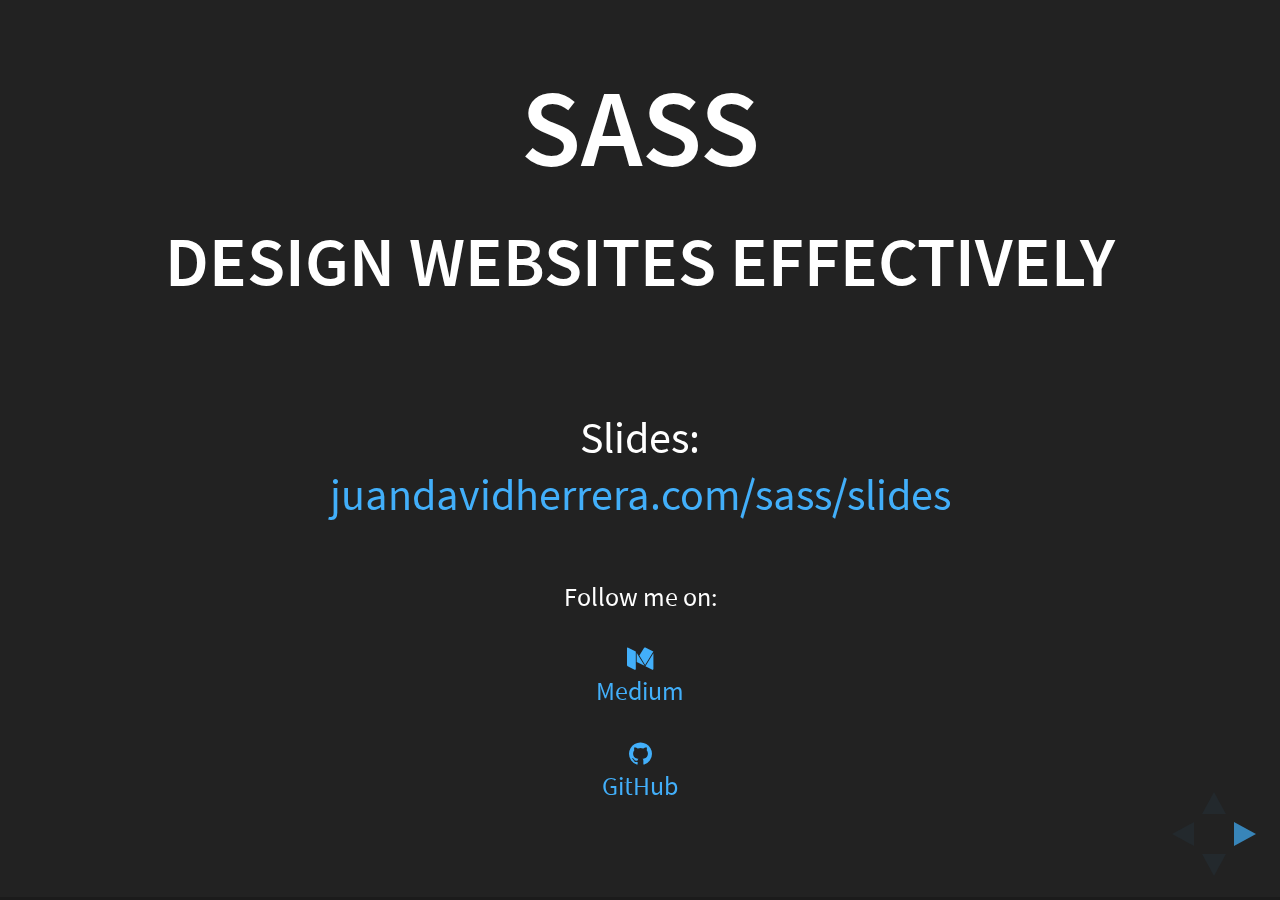
==== commit e741dc56: "Challenge uploaded" ====
--- a/slides/index.html
+++ b/slides/index.html
@@ -4,7 +4,7 @@
 <head>
 	<meta charset="utf-8">
 
-	<title>Sass: Diseñando Páginas Web de manera efectiva</title>
+	<title>Sass Workshop: Designing websites effectively</title>
 
 	<meta name="description" content="Creating styles the elegant way">
 	<meta name="author" content="Juan Herrera">
@@ -45,12 +45,12 @@
 			<div class="slides">
 				<section>
 					<h1>Sass</h1>
-					<h2>Diseñando Páginas Web de manera efectiva</h2><br>
+					<h2>Design Websites Effectively</h2><br>
 					
-					<p>Diapositivas disponibles en: <br>
-						<a href="http://juandavidherrera.com/sass">juandavidherrera.com/sass</a><br><br>	
+					<p>Slides:<br>
+						<a href="http://juandavidherrera.com/sass/slides">juandavidherrera.com/sass/slides</a><br><br>	
 						<small>
-							Mientras tanto, sígueme en: <br><br>
+							Follow me on:<br><br>
 							<a href="https://medium.com/@jdjuan"><i class="fa fa-medium"></i><br>Medium</a><br><br>
 							<a href="https://github.com/jdjuan"><i class="fa fa-github"></i><br>GitHub</a>
 						</small>
@@ -59,19 +59,21 @@
 
 				<section>
 					<section>
-						<h2>¿Quién soy?</h2>
+						<h2>Juan Herrera</h2>
 						<div class="fragment">
 							<img alt="" data-src="images/compliment.png">
-							<a href="http://compliment.juandavidherrera.com/">The Compliment Project</a>
-						</div>
-					</section>
-					<section>
-						<h2>¿Quién soy?</h2>
+							<a href="http://compliment.juandavidherrera.com/">The Compliment Project</a><br>
+							<a href="http://kindd.ork/">www.compliment.juandavidherrera.com</a>
+						</div>
+					</section>
+					<section>
+						<h2>Juan Herrera</h2>
 						<img alt="" data-src="images/rak.png">
-						<a href="http://rak.juandavidherrera.com/">The RAK Project</a>
-					</section>
-					<section>
-						<h2>¿Quién soy?</h2>
+						<a href="http://rak.juandavidherrera.com/">The RAK Project</a><br>
+						<a href="http://kindd.ork/">www.rak.juandavidherrera.com</a>
+					</section>
+					<section>
+						<h2>Juan Herrera</h2>
 						<img alt="" data-src="images/kindd.png">
 						<a href="http://kindd.ork/">Kindd: Despierta tu humanidad</a><br>
 						<a href="http://kindd.ork/">www.kindd.org</a>
@@ -94,9 +96,8 @@
 				<section data-background="images/sass-compass.jpg"></section>
 
 				<section>
-					<section>
-						<h1>Alcen la mano los que...</h1>
-						<h2 class="fragment">...no saben qué es CSS</h2>
+					<section data-background="images/giphy.gif" data-background-size="90vw">
+						<h1>Who knows CSS?</h1>
 					</section>
 					<section>
 						<img alt="" data-src="images/challenge.jpg">
@@ -110,7 +111,7 @@
 				</section>
 				<section>
 					<section>
-						<h1>¿Por qué es importante saber CSS?</h1>
+						<h1>Why is it important?</h1>
 					</section>
 					<section data-background="images/nasa1.png" data-background-size="95vw"><br><br><br><br>
 					</section>
@@ -120,7 +121,7 @@
 
 				<section>
 					<section>
-						<h3>¿Cómo luce un archivo de CSS?</h3>
+						<h1>CSS files analogy</h1>
 						<div class="noWrap" style="white-space: nowrap;">
 							<img width="50%" alt=""data-src="images/css1.png">
 							<img width="50%" class="fragment" alt=""data-src="images/cat1.jpg">
@@ -140,20 +141,14 @@
 					</section>
 					<section>
 						<div class="noWrap" style="white-space: nowrap;">
-							<img width="50%" class="fragment" alt=""data-src="images/sass.png">
-							<img width="50%" alt=""data-src="images/cat3.jpg">
-						</div>
-					</section>
-					<section>
-						<div class="noWrap" style="white-space: nowrap;">
 							<img width="50%" alt=""data-src="images/sass.png">
-							<img width="50%" alt=""data-src="images/cat4.jpeg">
+							<img width="50%" class="fragment" alt=""data-src="images/cat4.jpeg">
 						</div>
 					</section>
 					<section>
 						<div class="noWrap" style="white-space: nowrap;">
 							<img width="50%" alt=""data-src="images/compass.png">
-							<img width="50%" alt=""data-src="images/cat5.jpg">
+							<img width="50%" class="fragment" alt=""data-src="images/cat5.jpg">
 						</div>
 					</section>
 				</section>
@@ -177,43 +172,43 @@
 
 				<section>
 					<section>
-						<h1>¡Variables!</h1>
+						<h1>Variables!</h1>
 						<img width="100%" data-src="images/sass1.png">
 					</section>
 					<section>
-						<h1>Compila a: </h1>
+						<h1>Compiles to:</h1>
 						<img width="100%" data-src="images/sass2.png">
 					</section>
 				</section>
 
 				<section>
-					<h1>Tipos de Datos</h1>
+					<h1>Data types:</h1>
 					<img width="100%" data-src="images/sass9.png">
 				</section>
 
 				<section>
 					<section>
-						<h1>¡Mixins!</h1>
+						<h1>Mixins!</h1>
 						<img width="100%" data-src="images/sass5.png">
 					</section>
 					<section>
-						<h1>Compila a: </h1>
+						<h1>Compiles to:</h1>
 						<img width="100%" data-src="images/sass6.png">
 					</section>
 				</section>
 
 				<section>
-					<h1>¡Herencia!</h1>
+					<h1>Inheritance!</h1>
 					<img width="100%" data-src="images/sass7.png">
 				</section>
 
 				<section>
 					<section>
-						<h1>¡Nesting!</h1>
+						<h1>Nesting!</h1>
 						<img data-src="images/sass3.png">
 					</section>
 					<section>
-						<h1>Compila a: </h1>
+						<h1>Compiles to:</h1>
 						<img data-src="images/sass4.png">
 					</section>
 				</section>
@@ -245,21 +240,16 @@
 					</section>
 				</section>
 				<section>
-					<h1>¿Conclusión?</h1>
+					<h1>Bottom line?</h1>
 				</section>
 
 				<section data-background="images/bottom-line.jpg" data-background-size="50vw"></section>
 
-				<section style="text-align: left;">
-					<h1>¡PRÁCTICA!</h1>
-					<p>
-						- Instación de Sass: <a href="http://sass-lang.com/install">http://sass-lang.com/install</a> <br>
-						- Instalación de Compass: <a href="http://compass-style.org/install/">http://compass-style.org/install/</a>
-					</p>
-				</section>
-
+				<section >
+					<h1>Challenge!</h1>
+					<p><a href="https://github.com/jdjuan/sass-workshop">https://github.com/jdjuan/sass-workshop</a></p>
+				</section>
 			</div>
-
 		</div>
 
 		<script src="lib/js/head.min.js"></script>
